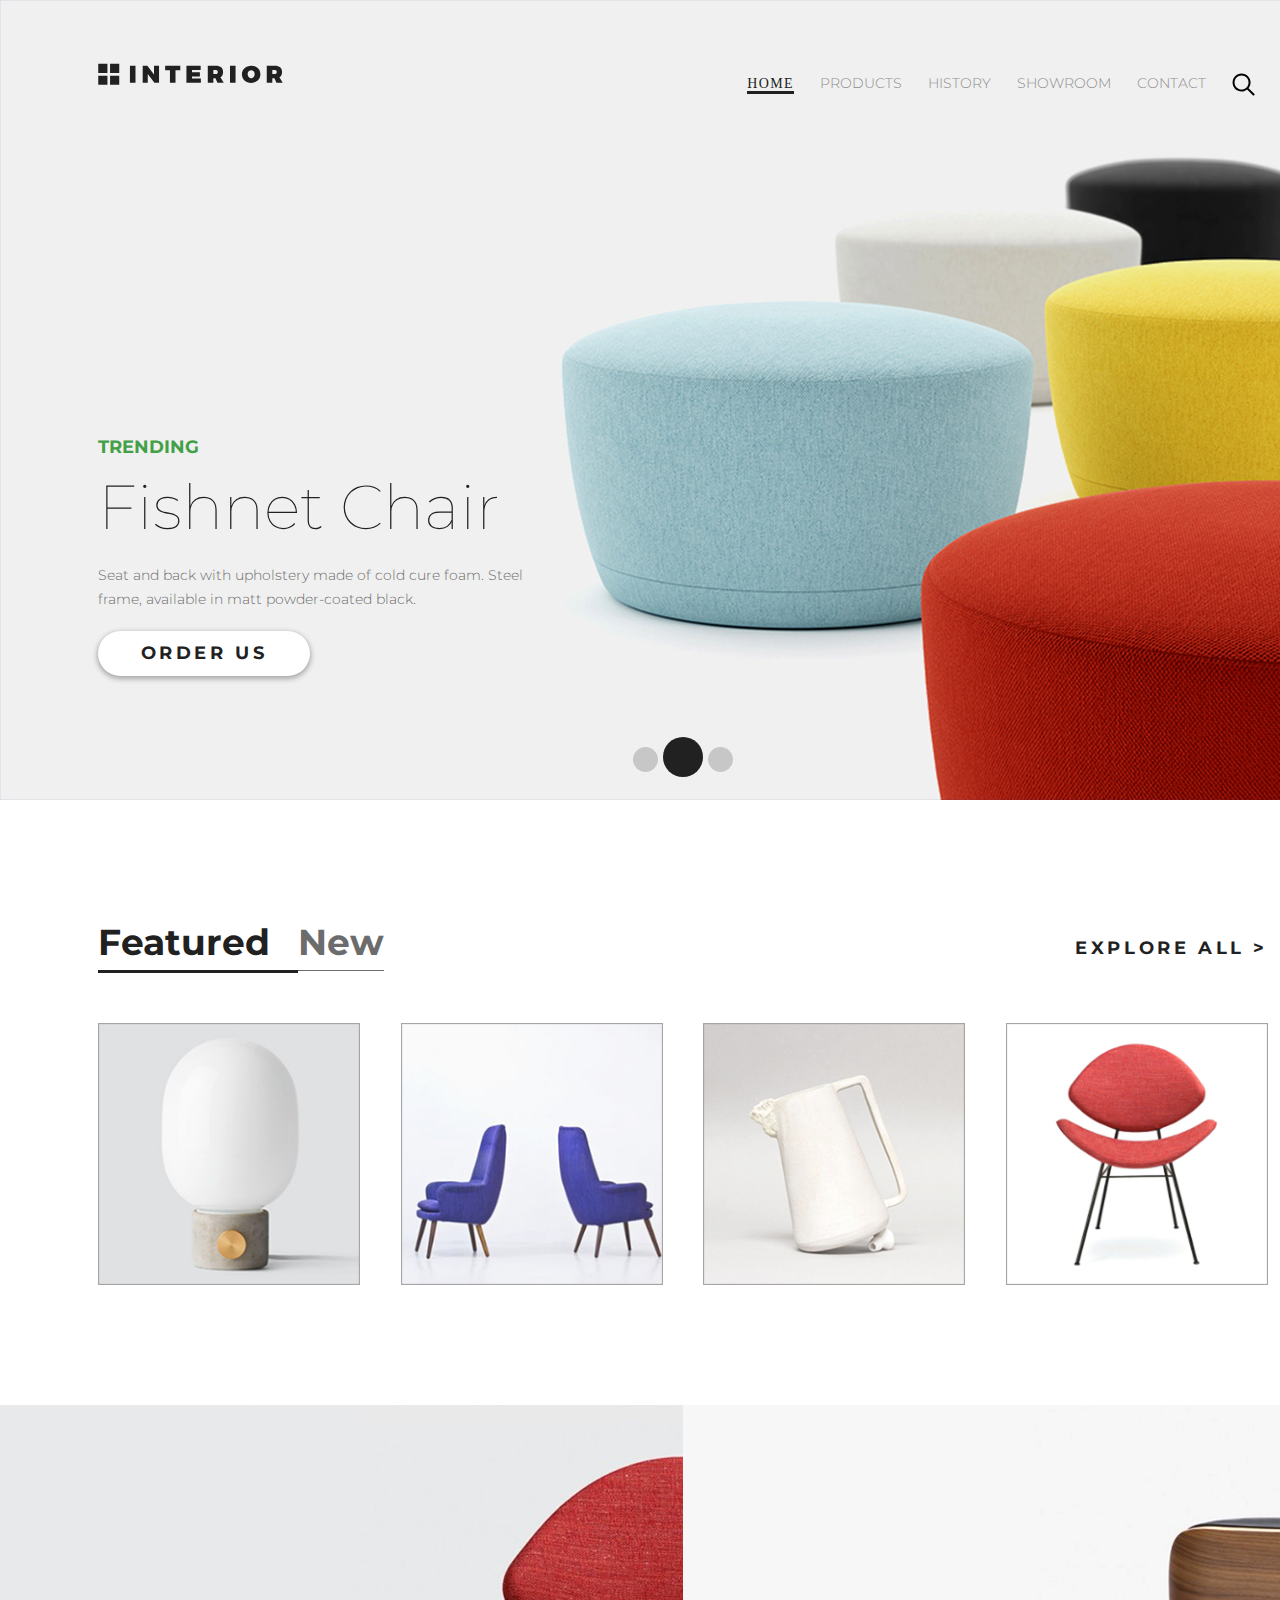
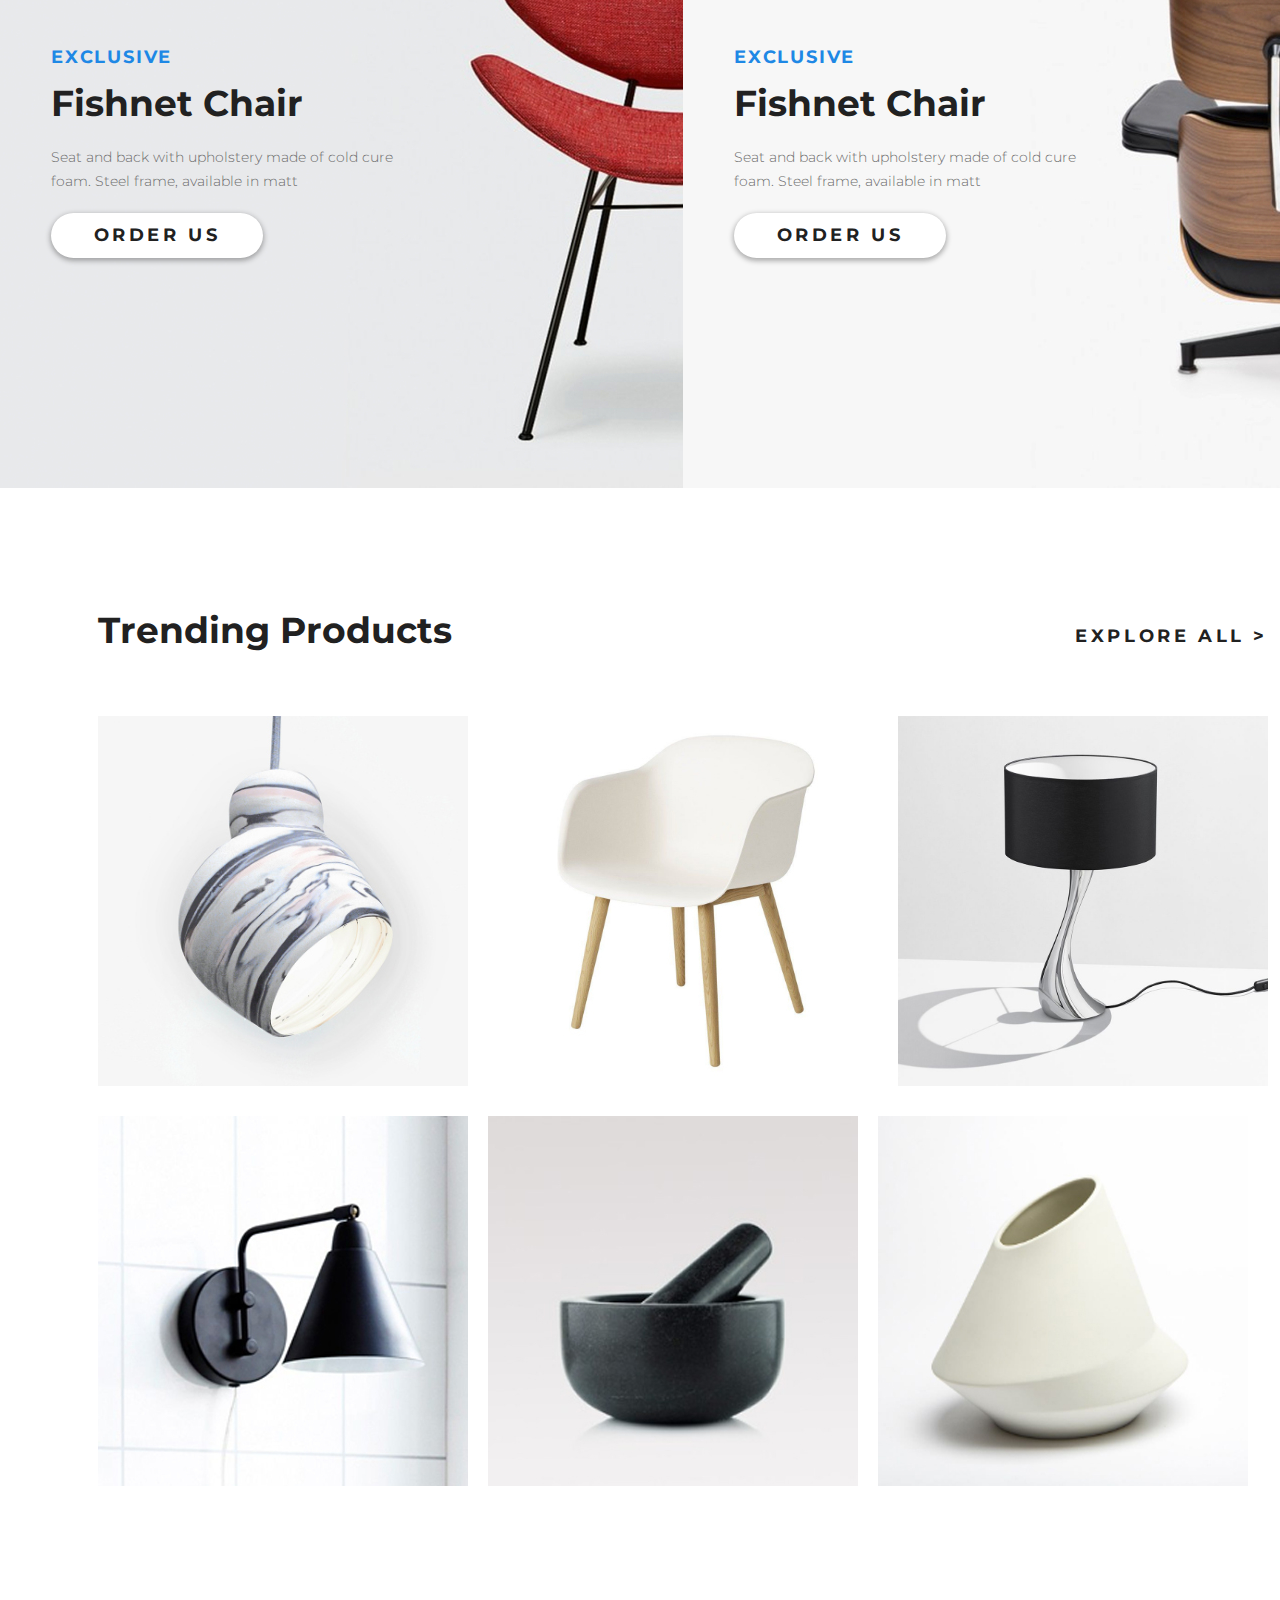
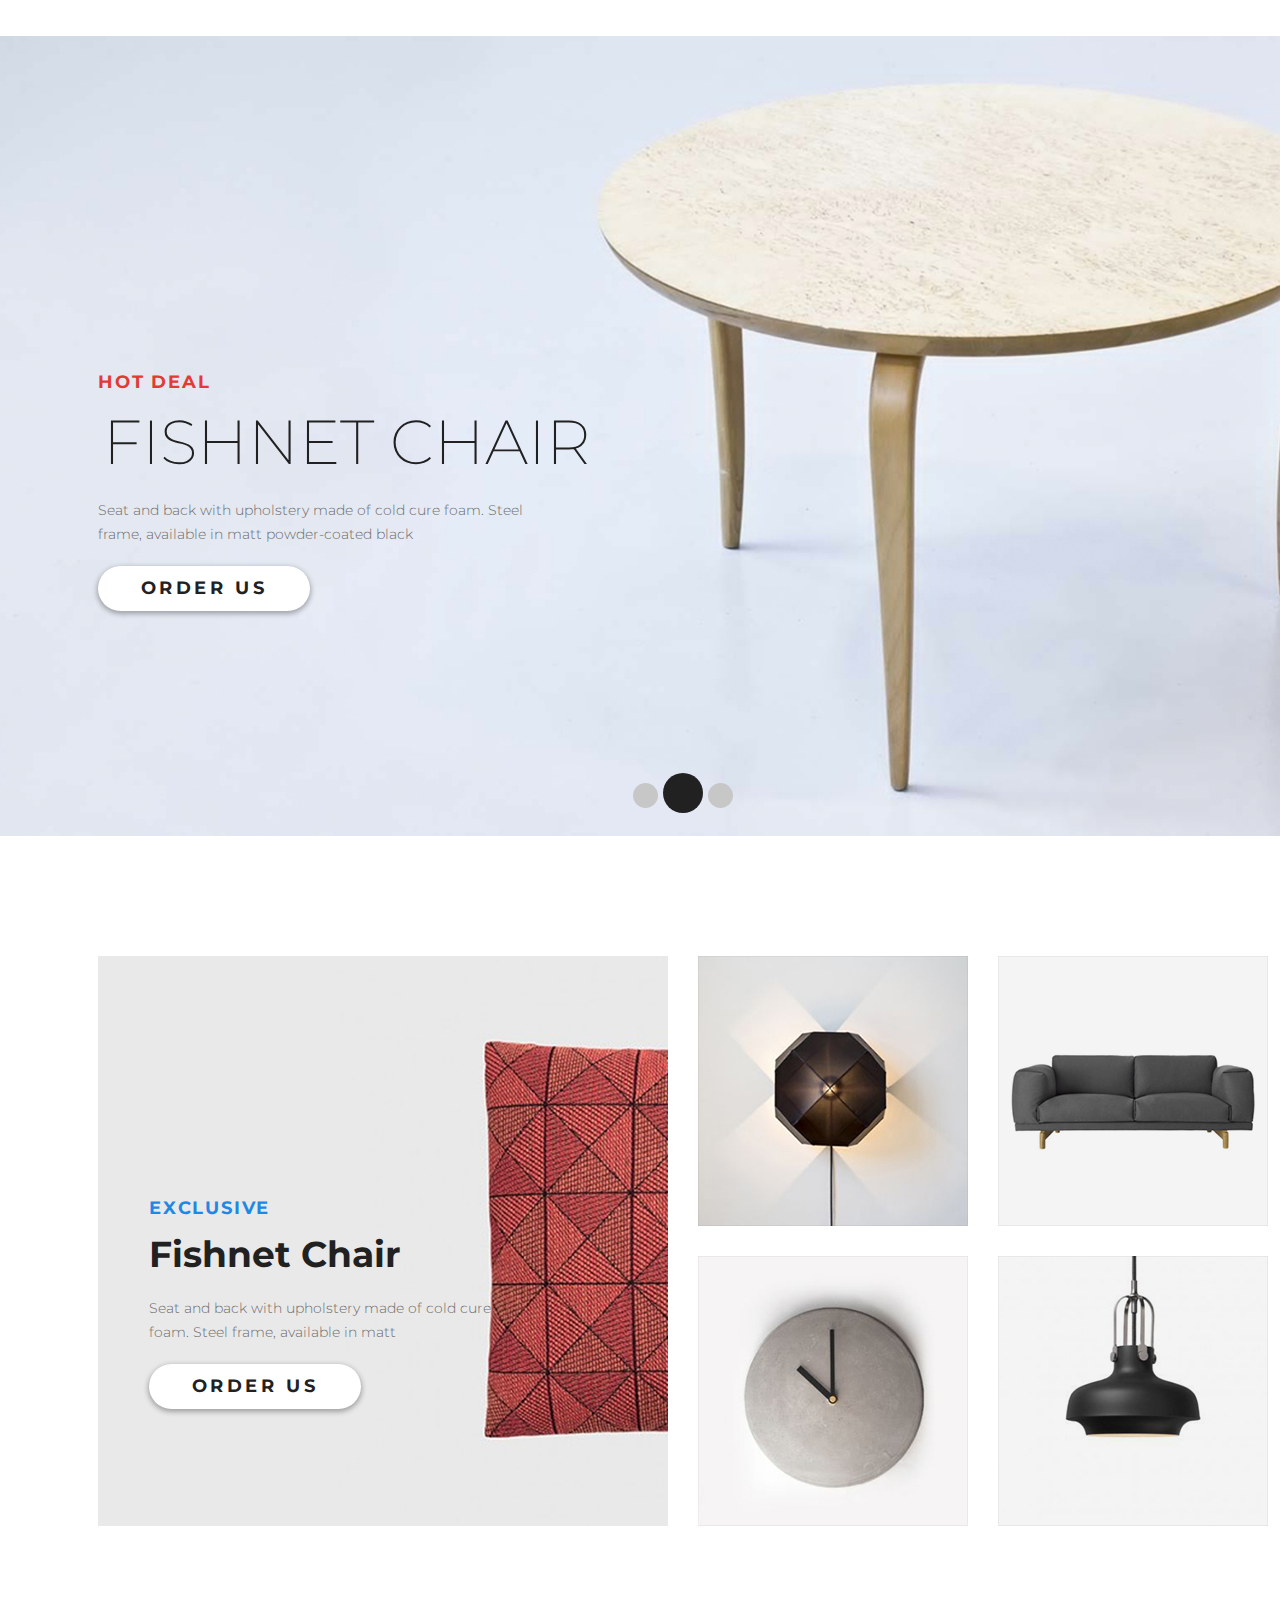
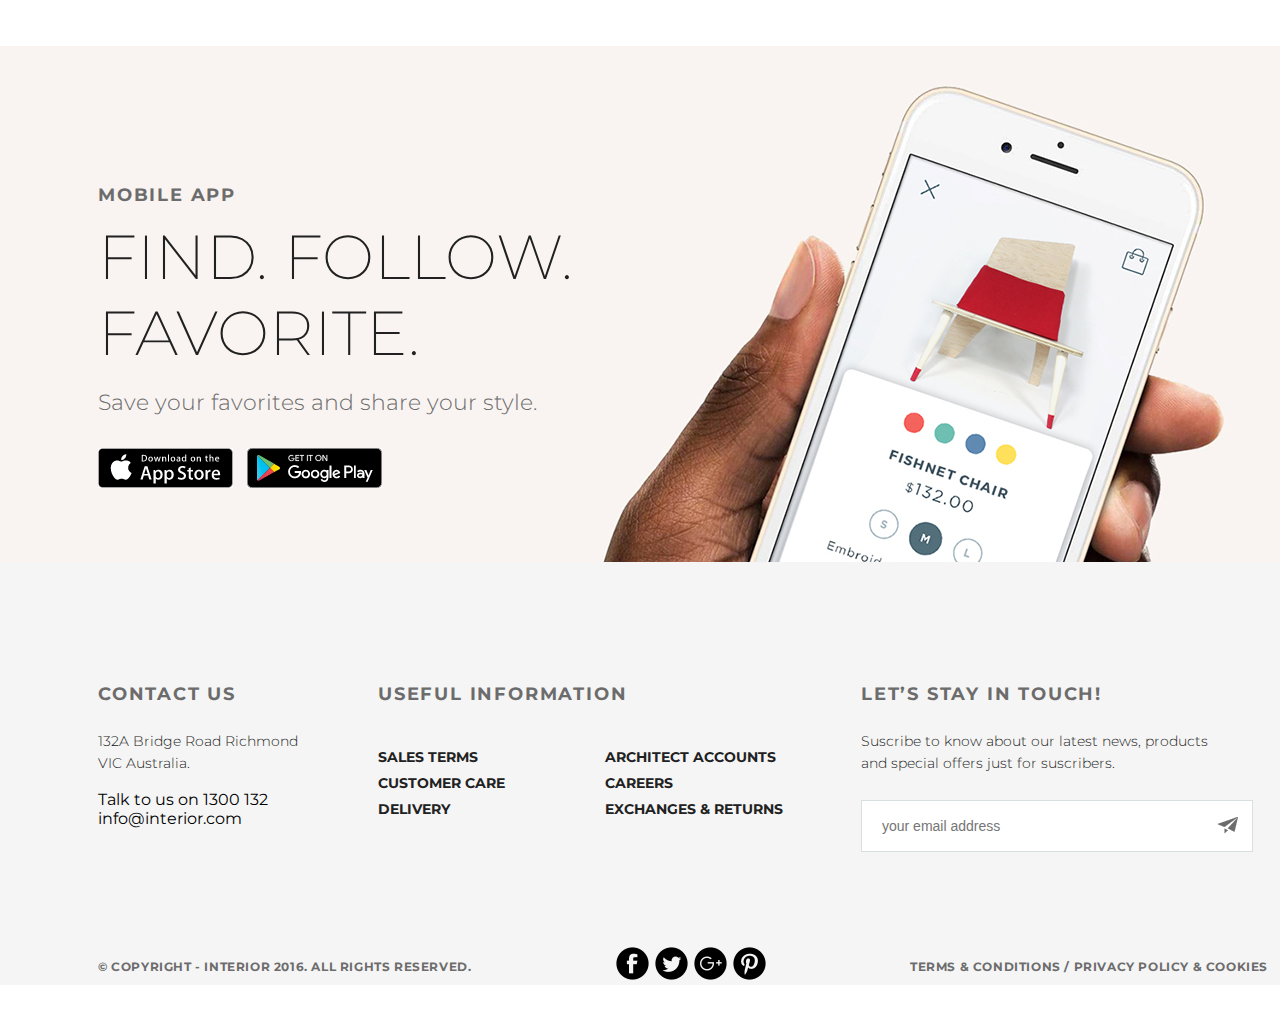
==== index.html @ 8e638a44 "new" ====
<!DOCTYPE html>
<html lang="en">
<head>
    <meta charset="UTF-8">
    <meta name="viewport" content="width=device-width, initial-scale=1.0">
    <link rel="stylesheet" href="css/style.css">
    <link href="https://fonts.googleapis.com/css2?family=Montserrat:wght@100;300;700&display=swap" rel="stylesheet">
    <title>Document</title>
</head>
<body>
    <div class="container clearfix">
        <div class="slaider">
            <header class="clearfix">
                <a href=""><img src="images/logo.svg" alt="logo"></a>
                <ul class="menu clearfix">
                    <li class="menu-list"><a href="index.html" class="menu-link-active">HOME</a></li> 
                    <li class="menu-list"><a href="products.html" class="menu-link">PRODUCTS</a></li>     
                    <li class="menu-list"><a href="#" class="menu-link">HISTORY </a></li>    
                    <li class="menu-list"><a href="showroom.html" class="menu-link">SHOWROOM</a></li>     
                    <li class="menu-list"><a href="Contacts.html" class="menu-link">CONTACT</a></li>
                    <li class="menu-list"><a href="#" class="menu-link"><img src="images/search.svg"></a></li>                    
                </ul>
            </header>
            <div class="slider-text">
                <p class="slider-trending">TRENDING</p>
                <h2 class="slider-h2">Fishnet Chair</h2>
                <p class="slider-content">Seat and back with upholstery made of cold cure foam. Steel frame, available in matt powder-coated black.</p>
                <a href="#" class="button">Order Us</a>
            </div>
            <div class="pagination clearfix"><a href="#" class="circle"></a><a href="#" class="circle-active"></a><a href="#" class="circle"></a>
            </div>
        </div>
        </div>
    </div>
    <div class="container">
        <div class="gallery">
            <div class="upper-menu clearfix">
                <p class="featured"><a href="#"class="featured-link">Featured</a></p>
                <p class="new"><a href="#" class="new-link">New</a></p>
                <p class="explore"><a href="#" class="explore_link">explore all ></a></p>
            </div>
            <div class="photos">
                <div class="pic one">
                    <div class="pic_img">
                        <img src="images/featured-img-1.jpg" width="260" height="260">
                    </div>
                    <div class="pic_content">
                        <a href="#" class="circle-2"><img src="images/arrow.svg"></a>
                        <p class="text-chair">Fishnet Chair</p>
                        <p class="text-seat">Seat and back with upholstery<br>made of cold cure foam</p>
                    </div>
                </div>
                <div class="pic two">
                    <div class="pic_img">
                        <img src="images/product-2.jpg" width="260" height="260">
                    </div>
                    <div class="pic_content">
                        <a href="#" class="circle-2"><img src="images/arrow.svg"></a>
                        <p class="text-chair">Fishnet Chair</p>
                        <p class="text-seat">Seat and back with upholstery<br>made of cold cure foam</p>
                    </div>
                </div>
                <div class="pic tree">
                    <div class="pic_img">
                        <img src="images/product-3.jpg" width="260" height="260">
                    </div>
                    <div class="pic_content">
                        <a href="#" class="circle-2"><img src="images/arrow.svg"></a>
                        <p class="text-chair">Fishnet Chair</p>
                        <p class="text-seat">Seat and back with upholstery<br>made of cold cure foam</p>
                    </div>
                </div>
                <div class="pic four">
                    <div class="pic_img">
                        <img src="images/product-4.jpg" width="260" height="260">
                    </div>
                    <div class="pic_content">
                        <a href="#" class="circle-2"><img src="images/arrow.svg"></a>
                        <p class="text-chair">Fishnet Chair</p>
                        <p class="text-seat">Seat and back with upholstery<br>made of cold cure foam</p>
                    </div> 
                </div>
           </div>
        </div>
    </div>
    <div class="container">
        <div class="two-pic">
            <div class="first-photo photo">
                <div class="first-photo-text">
                    <p class="photo-exclusive">exclusive</p>
                    <h2 class="photo-h2">Fishnet Chair</h2>
                    <p class="photo-content clearfix">Seat and back with upholstery made of cold cure foam. Steel frame, available in matt</p>
                    <a href="#" class="button">Order Us</a>
                </div>
            </div>
            <div class="second-photo photo">
                <div class="first-photo-text">
                    <p class="photo-exclusive">exclusive</p>
                    <h2 class="photo-h2">Fishnet Chair</h2>
                    <p class="photo-content clearfix">Seat and back with upholstery made of cold cure foam. Steel frame, available in matt</p>
                    <a href="#" class="button">Order Us</a>
                </div>
            </div>
        </div>
    </div>
    <div class="container">
        <div class="gallery">
            <div class="upper-menu clearfix">
                <p class="trending">Trending Products</p>
                <p class="explore"><a href="#" class="explore_link">explore all ></a></p>
            </div>
            <div class="photos2 clearfix">
                <div class="pics five"></div>
                <div class="pics six"></div>
                <div class="pics seven"></div>
                <div class="pics eight"></div>
                <div class="pics nine clearfix"></div>
                <div class="pics ten clearfix"></div>
            </div>
        </div>
    </div>
</div>
    <div class="container">
        <div class="slaider2">
            <div class="slider2-text">
                <p class="slider2-Hot">Hot deal</p>
                <h2 class="slider2-h2">Fishnet Chair</h2>
                <p class="slider2-content">Seat and back with upholstery made of cold cure foam. Steel frame, available in matt powder-coated black</p>
                <a href="#" class="button">Order Us</a>
                <div class="pagination clearfix"><a href="#" class="circle"></a><a href="#" class="circle-active"></a><a href="#" class="circle"></a>
                </div>
            </div>
        </div>
    </div>
    <div class="container">
        <div class="gallery">
            <div class="photo-block">
                <div class="first-picture picture">
                    <div class="first-photo-text">
                        <p class="photo-exclusive">exclusive</p>
                        <h2 class="photo-h2">Fishnet Chair</h2>
                        <p class="photo-content clearfix">Seat and back with upholstery made of cold cure foam. Steel frame, available in matt</p>
                        <a href="#" class="button">Order Us</a>
                    </div>
                </div>
                <div class="second-picture picture">
                    <div class="elevel"></div>
                    <div class="twelve"></div>
                    <div class="thirteen"></div>
                    <div class="fourteen"></div>
                </div>
            </div>
        </div>
        <div class="slaider3">
            <div class="slider3-text">
                <p class="slider3-trending">mobile app</p>
                <h2 class="slider3-h2">Find. Follow. Favorite.</h2>
                <p class="slider3-content">Save your favorites and share your style.</p>
                <div class="apss"><a hover="#"></a>
                    <img src="images/app-store.jpg" id="app">
                    <img src="images/google-play.jpg">
                </div>
            </div>
        </div>
        <footer>
            <div class="slaider4">
                <div class="contacts">
                    <p class="contact">Contact Us</p>
                    <p class="adress">132A Bridge Road Richmond VIC 
                    Australia.<br>
                    <p class="talk">Talk to us on 1300 132
                    info@interior.com</p>
                </div>
                <div class="information">
                    <div class="footer__title">
                        Useful Information
                    </div>
                    <div class="footer__links">
                        <div class="footer__links-item">
                            <a href="#"class="footer__link">Sales terms</a><br>
                            <a href="#"class="footer__link">Customer care</a><br>
                            <a href="#"class="footer__link">Delivery</a>
                        </div>
                        <div class="footer__links-item">
                            <a href="#" class="footer__link">Architect accounts</a><br>
                            <a href="#" class="footer__link">Careers</a><br>
                            <a href="#" class="footer__link">Exchanges & returns</a>
                        </div>
                    </div>
                </div>
                            
                
                <div class="lets">
                    <p class="contact">Let’s Stay in Touch!</p>
                    <p class="Suscribe">Suscribe to know about our latest news, products and special offers just for suscribers.</p>
                    <div class="input">
                        <input type="text" class="footer__input" placeholder="your email address">
                        <div class="input__img">
                            <img src="images/message.png" alt="">
                        </div>
                    </div>
                </div>
                </div>
                <div class="last_height">
                    <p class="Copyright">© Copyright - INTERIOR 2016. All Rights Reserved.</p>
                    <div class="last_circle">
                        <img src="images/facebook.png" alt="facebook">
                        <img src="images/twitter.png" alt="twitter">
                        <img src="images/google-plus.png" alt="google-plus">
                        <img src="images/pinterest.png" alt="pinterest">
                    </div>
                    <p class="Terms">Terms & Conditions  /  Privacy policy & Cookies</p>
                </div>
            </div>
        </footer>
    </div>  
</body>
</html>
---- css/style.css ----
*{
    margin: 0;
    padding: 0;
}
body{
    font-family:'Montserrat', sans-serif;
}
.container{
    margin: 0 auto;
    width: 1366px;
}
.clearfix:after{
    content: "";
    display: table;
    clear: both;
}
header{
    padding-top: 63px;
}
.slaider{
    height: 800px;
    background-image: url(../images/slider-img.jpg);
    padding-left: 98px;
    padding-right: 98px;
    position: relative;
    
} 
.menu-list{
    list-style-type: none;
    float: left;
    padding: 10px 13px;
}
.menu-link{
    /* Style for "HOME     P" */
     color: #8c8c8c;
     font-size: 14px;
     font-weight: 300;
     text-transform: uppercase;
     text-decoration: none;
}
.menu-link:hover{
    color: #212121;
}
.menu-link-active{
/* Text style for "HOME" */
    color: #212121;
    font-family: "Montserrat - Bold";
    font-weight: 700;
    letter-spacing: 1.4px;
    border-bottom: 3px solid  #212121;
    font-size: 14px;
    font-weight: 300;
    font-style: bold;
    text-decoration: none;
}
.menu{
    float:right;
}

.slider-trending{
    color: #43a047;
    font-size: 18px;
    font-weight: 700;
    line-height: 48px;
}
.slider-h2{
    /* Style for "Fishnet Ch" */

    color: #212121;
    font-size: 62px;
    font-weight: 100;
    line-height: 72px;
}
.slider-content{
    /* Style for "Seat and b" */

    color: #6c6c6c;
    font-size: 14px;
    font-weight: 300;
    line-height: 24px;
    width:458px;
    margin-top: 20px;
    margin-bottom: 20px;
    line-height: 24px;
}
.slider-text{
    clear: both;
}
.button{
    /* Style for "back" */
    box-shadow: 0 2px 5px 1px rgba(33, 33, 33, 0.35);
    border-radius: 23px;
    text-transform: uppercase;
    font-size: 18px;
    font-weight: 700;
    color: #212121;
    background-color: #ffffff;
    width: 212px;
    height: 45px;
    line-height: 45px;
    text-align: center;
    display: inline-block;
    text-decoration: none;
    letter-spacing: 3.6px;
    
}
.button:hover{
    box-shadow: none;
}
.button:hover::after{
    content: ">";
}
.circle{
    display: inline-block;
    width: 30px;
    height: 30px;
    border-radius: 50%;
    background-color: #c7c7c7;
    margin: 5px;
}
.circle:hover{
    background-color: #212121;
}
.circle-active{
    display: inline-block;
    width: 40px;
    height: 40px;
    border-radius:50%;
    background-color: #212121;
    margin-bottom: 0px;
}
.pagination{
    position: absolute;
    width: 1170px;
    bottom: 19px;
    text-align: center;
}
/*вторая страница ге 4 фотки*/
.gallery{
    padding-left: 98px;
    padding-right: 98px;
    position: relative;
    
} 
.explore{
    float: right;
    /* Style for "explore al" */
    color: #212121;
    font-size: 18px;
    font-weight: 700;
    line-height: 24px;
    text-transform: uppercase;
    /* Text style for "explore al" */
    color: #212121;
    letter-spacing: 3.6px;
    height: 13px;
    padding-top: 16px;
}
.explore_link{
    text-decoration: none;
    color: #212121;
}
.explore_link:hover{
    color: #6c6c6c;
    
}

.new{
    float: left;
    /* Style for "New" */
    color: #6c6c6c;
    font-size: 36px;
    font-weight: 700;
    border-bottom: 1px solid #6c6c6c;
    height: 50px;
    
}
.new-link{
    color: #6c6c6c;
    text-decoration: none;
}
.new-link:hover{
    color: #212121; 
}
.featured{
    width:200px;
    float: left;
    height: 50px;
    /* Style for "Featured" */
    color: #212121;
    font-size: 36px;
    font-weight: 700;
    font-style: bold;
    font-weight: 700;
    border-bottom: 3px solid #212121;
    margin-bottom: 50px;
}
.featured-link{
    color: #212121;
    text-decoration: none; 
}
.upper-menu{
    padding-top: 120px;
}
.pic{
/* Style for "back" */
    width: 260px;
    height: 260px;
    border: 1px solid #9c9c9c;
    background-color: #ffffff;
    opacity: 0.9;
    display: inline-block;
    margin-left: 30px;
    margin: 0;
    position: relative;
}
.photos{
    display: flex;
    justify-content: space-between;
    margin-bottom: 120px;
}

.pic:hover .pic_content{
    opacity: 2;
}
.pic:hover .pic_img{
    opacity: .1;
}
.pic_content{
    position: absolute;
    top:0px;
    opacity: -1;
}
.one{
    display: flex;
    flex-direction: column;
}
.text-chair{
    /* Style for "Fishnet Ch" */
    color: #212121;
    font-size: 22px;
    font-weight: 700;
    line-height: 29.88px;
    text-align: center;
}
.text-seat{
    /* Style for "Seat and b" */
    color: #6c6c6c;
    font-size: 13px;
    font-weight: 300;
    line-height: 21.91px;
    text-align: center;
    width: 206px;
    margin-left: 32px;
    margin-right: 32px;
    margin-top: 15px;
    
}
.circle-2{
/* Style for "back" */
    width: 48px;
    height: 48px;
    border-radius: 50%;
    box-shadow: 0 2px 5px 1px rgba(33, 33, 33, 0.35);
    border-radius: 24px;
    background-color: #ffffff;
    margin-left: 111px;
    margin-top: 62px;
    margin-bottom: 19px;
    display: flex;
    justify-content: center;

}
.arrow{
    text-decoration: none;
}
.two-pic{
    display:flex;
}.photo{
    width: 683px;
    height: 683px;
}
.first-photo{
    background-image: url(../images/promo-img1.jpg);
    background-size: cover;
}
.second-photo{
    background-image: url(../images/promo-img.jpg);
    background-size: cover;
}
.photo-exclusive{
    /* Style for "exclusive" */
    
    color: #1e88e5;
    font-size: 18px;
    font-weight: 700;
    line-height: 48px;
    text-transform: uppercase;
    /* Text style for "exclusive" */
    color: #1e88e5;
    letter-spacing: 1.8px;
}
.first-photo-text{
    margin-top: 228px;
    padding-left: 51px;
}
.photo-h2{
    /* Style for "Fishnet Ch" */
    
    color: #212121;
    font-size: 36px;
    font-weight: 700;
}
.photo-content{
    /* Style for "Seat and b" */
    width: 384px;
    color: #6c6c6c;
    font-size: 14px;
    font-weight: 300;
    line-height: 24.04px;
    margin-bottom: 20px;
    margin-top: 20px;
}
/*четвертая страница где много фоток*/
.trending{
    /* Style for "Trending P" */
    
    color: #212121;
    font-size: 36px;
    font-weight: 700;
    display: inline;
}
.photos2{
    display:flex;
    flex-wrap:wrap;
    justify-content: space-between;
    margin-top: 64px;
    margin-bottom: 120px;
    
}
.pics{
    /* Style for "product-21" */
    width: 370px;
    height: 370px;
    margin-bottom: 30px;
}
.pics:hover{
    opacity: 0.6;
}
.five{
    background-image: url(../images/product-11.jpg);
    background-size: cover;
}
.six{
    background-image: url(../images/product-21.jpg);
    background-size: cover;
}
.seven{
    background-image: url(../images/product-31.jpg);
    background-size: cover;
}
.eight{
    background-image: url(../images/product-41.jpg);
    background-size: cover;
}
.nine{
    background-image: url(../images/product-5.jpg);
    background-size: cover;
}
.ten{
    background-image: url(../images/product-6.jpg);
    background-size: cover;
}
/*страница со вторым большим фото*/
.slaider2{
    height: 800px;
    background-image: url(../images/slider.jpg);
    padding-left: 98px;
    padding-right: 98px;
    position: relative;
} 
.slider2-text{
    padding-top: 322px;
}
.slider2-Hot{
    /* Style for "Hot deal" */

    color: #e53935;
    
    font-size: 18px;
    font-weight: 700;
    line-height: 48px;
    text-transform: uppercase;
    /* Text style for "Hot deal" */
    color: #e53935;
    letter-spacing: 1.8px;
}
.slider2-h2{
    /* Style for "Fishnet Ch" */
    color: #212121;
    font-size: 62px;
    font-weight: 200;
    line-height: 72px;
    text-transform: uppercase;
    padding-left: 5px;
    margin-bottom: 20px;
}
.slider2-content{
    /* Style for "Seat and b" */
    width: 458px;
    color: #6c6c6c;
    font-size: 14px;
    font-weight: 300;
    line-height: 24px;
    margin-bottom: 20px;
}
/* блок где 5 фоток*/

.first-picture{
    background-image: url(../images/product-1-lg.jpg);
    width: 570px;
    height: 570px;
    margin-right: 30px;
}
.photo-block{
    margin-top: 120px;
    display: flex;
    flex-direction: row;
    margin-bottom:120px ;
}
.second-picture{
    display: flex;
    width: 570px;
    height: 570px;
    flex-wrap:wrap;
}
.elevel{
    background-image: url(../images/product-2-sm.jpg);
    width: 270px;
    height: 270px; 
    margin-bottom: 30px;
    margin-right: 30px;
}
.twelve{
    background-image: url(../images/product-3-sm.jpg);
    width: 270px;
    height: 270px; 
    margin-bottom: 30px;
}
.thirteen{
    background-image: url(../images/product-4-sm.jpg);
    width: 270px;
    height: 270px; 
    margin-right: 30px;
}
.fourteen{
    background-image: url(../images/product-5-sm.jpg);
    width: 270px;
    height: 270px; 
}
.slaider3{
    background-image: url(../images/back-img.jpg);
    background-repeat: no-repeat;
    padding-left: 98px;
    padding-right: 98px;
    position: relative;
    height: 516px;
} 
.slider3-text{
padding-top: 125px;
}
.slider3-trending{
/* Style for "mobile app" */
    color: #6c6c6c;
    
    font-size: 18px;
    font-weight: 700;
    line-height: 48px;
    text-transform: uppercase;
    /* Text style for "mobile app" */
    color: #6c6c6c;
    letter-spacing: 1.8px;
    cursor: pointer;
}
.slider3-h2{
    /* Style for "Find. Foll" */
    color: #212121;
    font-size: 62px;
    font-weight: 200;
    text-transform: uppercase;
    width: 700px;
    clear: both;

}
.slider3-content{
/* Style for "Save your" */

   color: #6c6c6c;
   font-size: 22px;
   font-weight: 300;
   line-height: 24px;
   margin-top: 20px;  
}
.apss{
    margin-top: 33px;
    cursor: pointer;
}
#app{
    margin-right: 10px;
}
.contacts{
    padding-top: 120px;
    margin-right: 59px;
    
}
.contact{
    color: #6c6c6c;
    font-size: 18px;
    font-weight: 700;
    line-height: 24px;
    text-transform: uppercase;
    /* Text style for "C, ontact" */
    letter-spacing: 1.8px;
    margin-bottom: 24px; 
}
.information{
    padding-top: 120px;
}
.footer__title{
    /* Style for "Contact Us" */

    color: #6c6c6c;
    font-size: 18px;
    font-weight: 700;
    line-height: 24px;
    text-transform: uppercase;
    /* Text style for "C, ontact" */
    letter-spacing: 1.8px;
    margin-bottom: 24px;
}
.adress{
    /* Style for "132A Bridg" */
    width: 221px;
    height: 60px;
    color: #212121;
    font-size: 14px;
    font-weight: 300;
    line-height: 22px;
}
.slaider4{
    padding-left: 98px;
    padding-right: 98px;
    position: relative;
    display: flex;
    flex-direction: row;
    height: 384px;
    background-color: #f5f5f5;
}
#contacts_link{
    text-decoration: none;
}
.sales{
    /* Style for "Sales term" */

    color: #212121;
    font-size: 14px;
    font-weight: 700;
    line-height: 26px;
    text-transform: uppercase;
    /* Text style for "Sales term" */
    letter-spacing: 0.7px;
    width: 150px;
    height: 62px;
}
.talk{
    margin-top: 0.1px;
    width: 221px;
}
.footer__links{
    display: flex;
    padding-top: 15px;
}
.footer__links-item:first-child{
    padding-right: 100px;
}
.footer__link{
    text-decoration: none;
    font-size: 14px;
    color: rgb(33, 33, 33);
    font-weight: bold;
    text-transform: uppercase;
    line-height: 1.857;
}
.footer__link:hover{
    text-decoration: underline;
}
.careers{
    /* Style for "Architect" */
    width: 187px;
    color: #212121;
    font-size: 14px;
    font-weight: 700;
    line-height: 26px;
    text-transform: uppercase;
    /* Text style for "Architect" */
    letter-spacing: 0.7px;
}
.Architect{
    padding-top: 143px;
}
.lets{
    padding-top: 120px;
    margin-left: 78px;
}
.Suscribe{
    /* Style for "Suscribe t" */
    width: 375px;
    color: #212121;
    font-size: 14px;
    font-weight: 300;
    line-height: 22px;
    margin-bottom: 26px;
}
.footer__input{
    font-size: 14px;
    line-height: 1.571;
    color: #808080;
    width: 320px;
    height: 50px;
    background-color: #fff;
    border: 1px solid #d9dee1;
    padding-left: 20px;
    border-right: none;
    outline: none;
    display: block;
}
.footer__input:focus{
    font-size: 18px;
    color: #808080;
}
.input__img{
    width: 50px;
    background-color: #fff;
    border: 1px solid #d9dee1;
    border-left: none;
    text-align: center;
    padding-top: 16px;
    cursor: pointer;
}
.input__img:hover{
    background-color: rgb(221, 216, 216);
}
.input{
    display: flex;
}
.last_height{
    padding-left: 98px;
    padding-right: 98px;
    display: flex;
    flex-direction: row;
    justify-content: space-between;
    align-content: flex-end;
    margin-bottom: 30px;
    background-color: #f5f5f5;
}
.last_circle > img{
    cursor: pointer;
}
.circle{
    display: inline-block;
    /* Style for "" */
width: 25px;
height: 25px;
color: #6c6c6c;
font-size: 28px;
font-weight: 400;
line-height: 26px;
text-transform: uppercase;
/* Text style for ", " */
letter-spacing: 5.6px;
}
.circle-active{
    display: inline-block;
    width: 40px;
    height: 40px;
    border-radius:50%;
    background-color: #212121;
    margin-bottom: 0px;
}
.Copyright{
    padding-top: 8px;
    /* Style for "© Copyrigh" */
    color: #6c6c6c;
    font-size: 12px;
    font-weight: 700;
    line-height: 26px;
    text-transform: uppercase;
    /* Text style for "©,  Copyri" */
    letter-spacing: 0.6px;
}
.Terms{
    padding-top: 8px;
     /* Style for "© Copyrigh" */
     color: #6c6c6c;
     font-size: 12px;
     font-weight: 700;
     line-height: 26px;
     text-transform: uppercase;
     /* Text style for "©,  Copyri" */
     letter-spacing: 0.6px;
}
.slaider5{
    padding-left: 98px;
    padding-right: 98px;
    position: relative;
    display: flex;
    flex-direction: row;
    height: 384px;
    background-color: #f5f5f5;
}
.contacts-menu{
    display: flex;
    justify-content: space-between;
    width:1170px;
    flex-wrap:wrap;
}
.contacts_us{
    /* Style for "Contact Us" */

    color: #212121;
    font-size: 62px;
    font-weight: 200;
    line-height: 72px;
    margin-top: 171px;
}
header{
    height: 360px;
}
.photos_contacts{
    display: flex;
    margin-top: 171px;
    margin-bottom: 122px;
}
.contacts_style{
    /* Style for "back" */
     width: 370px;
     height: 370px;
     border: 1px solid #9c9c9c;
}
.pic_one_contacts{
    margin-right: 30px;
    display: flex;
    flex-direction: column;
}
.pic_two_contacts {
    margin-right: 30px;
}
#logo_contatcs{
    width: 52px;
    height: 48px;
    padding-left: 155px;
    margin-top: 48px;
}
.text-contacts{
    display: flex;
    width: 280px;
    height: 138px;
    flex-direction: column;
    padding-left: 40px;
    padding-top: 23px;
    text-align: center;
    line-height: 20px;
}
.phone{
    width: 271px;
    height: 138px;
    color: #6c6c6c;
    font-size: 14px;
    font-weight: 700;
    line-height: 20px;
}
.numbers{
    color: #212121;
    font-family: "Montserrat - Bold";
    font-weight: 700;
    margin-bottom: 5px;
    
}
/*продукты*/
.slaider6{
    padding-left: 98px;
    padding-right: 98px;
    position: relative;
    background-color: #ffffff;
}
.header-products{
    height: 119px;
    display: flex;
    flex-direction: row;
    
}
.menu_down{
    display: flex;
    list-style-type: none;
    width: 647px;
    height: 13px;
    justify-content: space-between;
    margin-left: 360px;
    padding-top: 28px;
    
}
.menu_down_list{
    color: #6c6c6c;
    font-size: 18px;
    font-weight: 500;
    color: #212121;
}
.menu_down_link_active{
    color: #6c6c6c;
    font-size: 18px;
    font-weight: 700;
    color: #212121;

}
.menu_down_link:hover{
    color: #212121;
    font-weight: 700;
}
.menu_down_link_active{
    text-decoration: none;
    color: #212121;
}
.menu_down_link{
    text-decoration: none;
    color: #212121;
}
.slaider7{
    height: 75px;
    background-color: #f5f5f5;
}

.products-photo{
    background-image: url(../images/slider1.jpg);  
    background-repeat: no-repeat;
    background-size: cover;
}
.money{
    /* Style for "$ 36.7/sq" */

color: #212121;
font-size: 36px;
display: inline-block;
}
.money2{
    color: #212121;
    font-family: Gotham;
    font-size: 48px;
    font-weight: 300;
    line-height: 48.02px;
    display: inline-block;
    text-align: center;
}
.money_products{
    padding-left: 170px;
}
.button2{
  /* Style for "back" */
     box-shadow: 0 2px 5px 1px rgba(33, 33, 33, 0.35);
     border-radius: 50px;
     text-transform: uppercase;
     font-size: 18px;
     font-weight: 700;
     color: #212121;
     background-color: #f44336;
     width: 510px;
     height: 71px;
     line-height: 45px;
     text-align: center;
     display: inline-block;
     text-decoration: none;
     letter-spacing: 3.6px;
     margin-top: 31px;
     margin-bottom: 49px;
}
.button2:hover{
    box-shadow: none;
}
.Order:hover::after{
    content: ">";
}
.Order{
    color: honeydew;
    font-size: 22px;
    font-weight: 600;
    line-height: 24.01px;
    letter-spacing: 4.4px;
    margin-top: 24px;
}
.products_text{
    /* Style for "The majest" */
   width: 430px;
   color: #212121;
   font-size: 16px;
   font-weight: 300;
   line-height: 24.01px;
   /* Text style for "The majest" */
   letter-spacing: 0.4px;
   margin-bottom: 15px;
}
.two-pic2{
    display: flex;
    margin-top: 40px;
    position: relative;
}
.first-photo-text2{
    padding-left: 51px;
    padding-top: 47px;
   
}
.product{
    margin-bottom: 36px;
    padding-left: 195px;
}
.products_bigtext{
    display: flex;
    flex-direction: column;
    width: 499px;
    height: 244px;
    align-content:space-between;
}
.products_h2{
    padding-left: 120px;
    padding-left: 125px;
}
.trolley{
    position: absolute;
    bottom: -70px;
    left: 248px;
    cursor: pointer;
}
.product_upper_menu{
    margin-top: 245px;
}
.trending{
    cursor: pointer;
}
.slaider8{
    height: 75px;
    width: 1178px;
    margin: 0 auto;
}
.SHOWROOM{
    margin-left: 0;
    list-style-type: none;
    width: 647px;
    height: 13px;
    
    padding-top: 71px;
    
    display: flex;
   
    
}
.menu_down_link_active2{
    text-decoration: none;
    color: #212121;
    border-bottom: 3px solid #212121;
    display: block;
    width: 78px;
}
.show{
    border-bottom: 1px solid #6c6c6c;
    width: 300px;
    padding-left: 32px;
}
.show2{
    border-bottom: 1px solid #6c6c6c;
    width: 500px;
    padding-left: 32px;
}
.show3{
    padding-left: 32px;
}
.arrow2 img{
    width: 30px;
    height: 29px;
    display: flex;
    padding-left: 674px;
    margin-bottom: 140px;
    cursor: pointer;
}
.numbers:hover{
text-decoration: underline;
}
.poster-text{
    display: flex;
    flex-direction: column;
    justify-content: center;
}
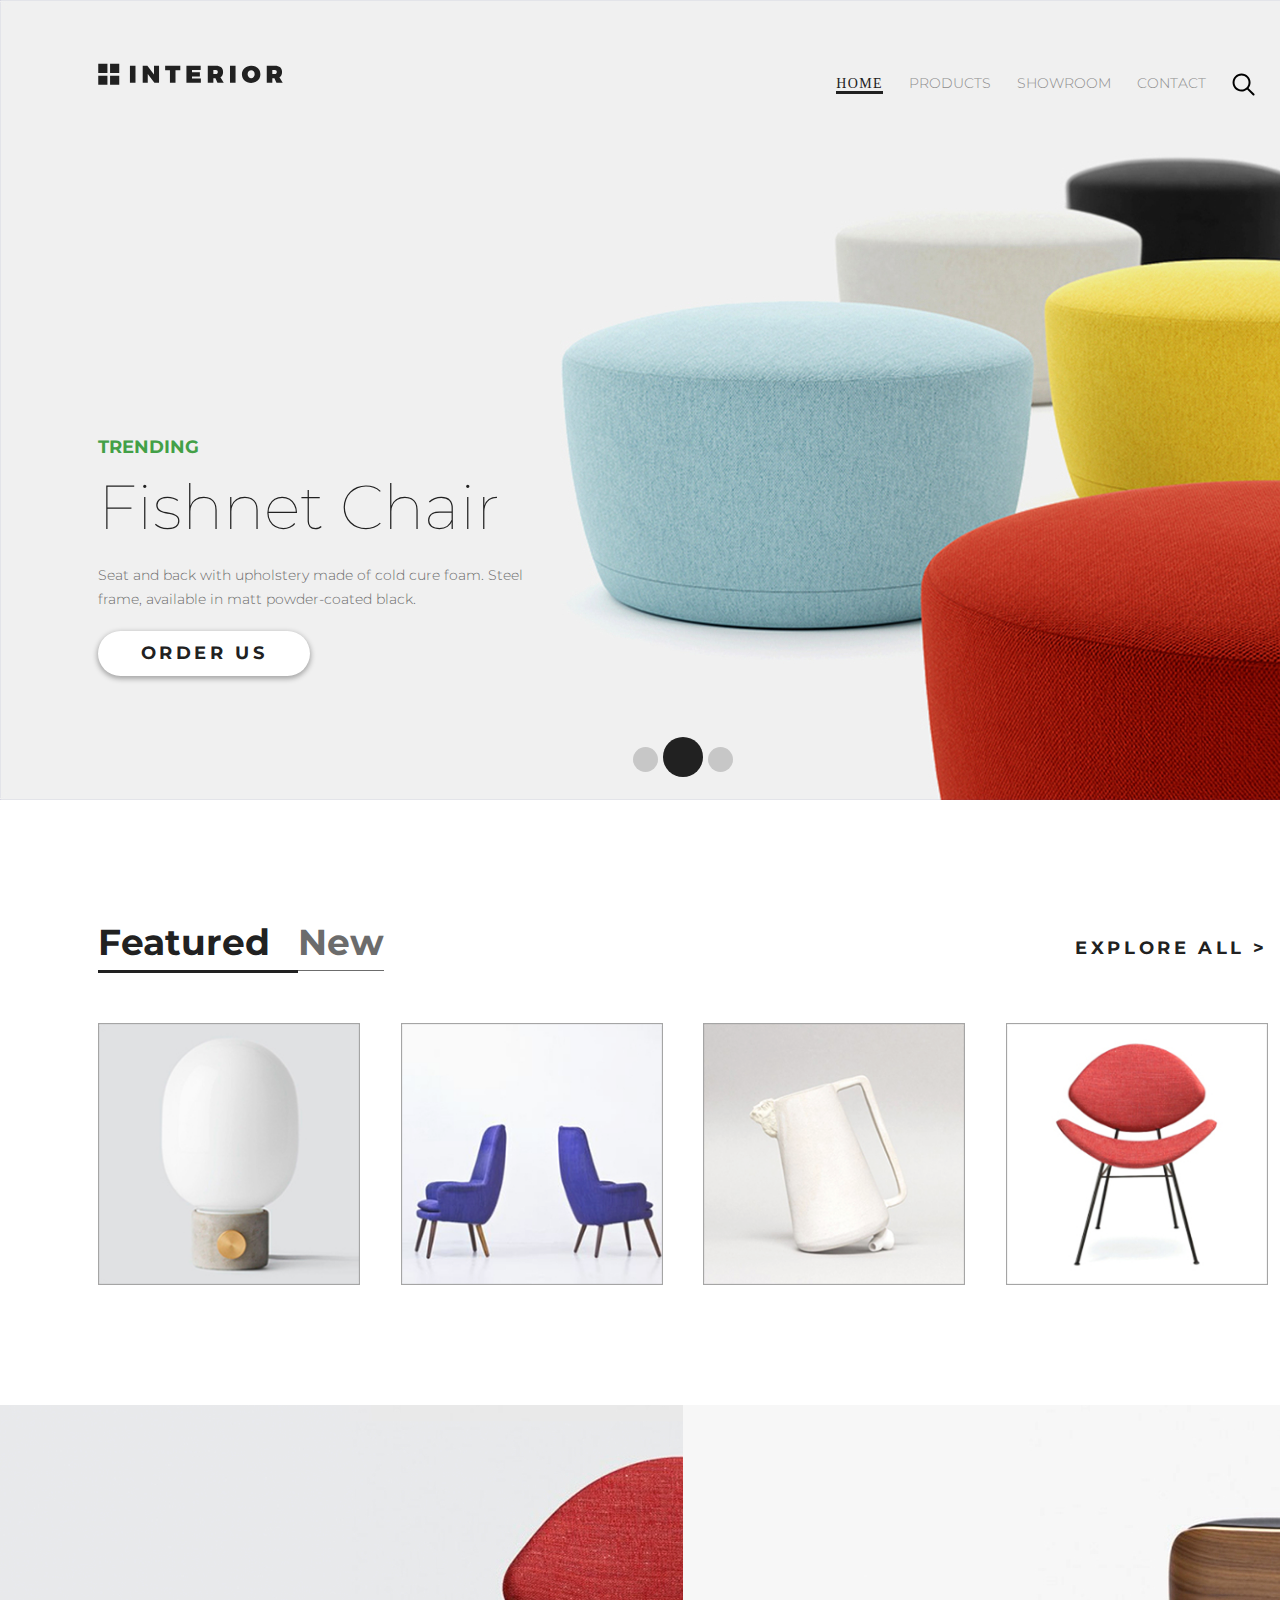
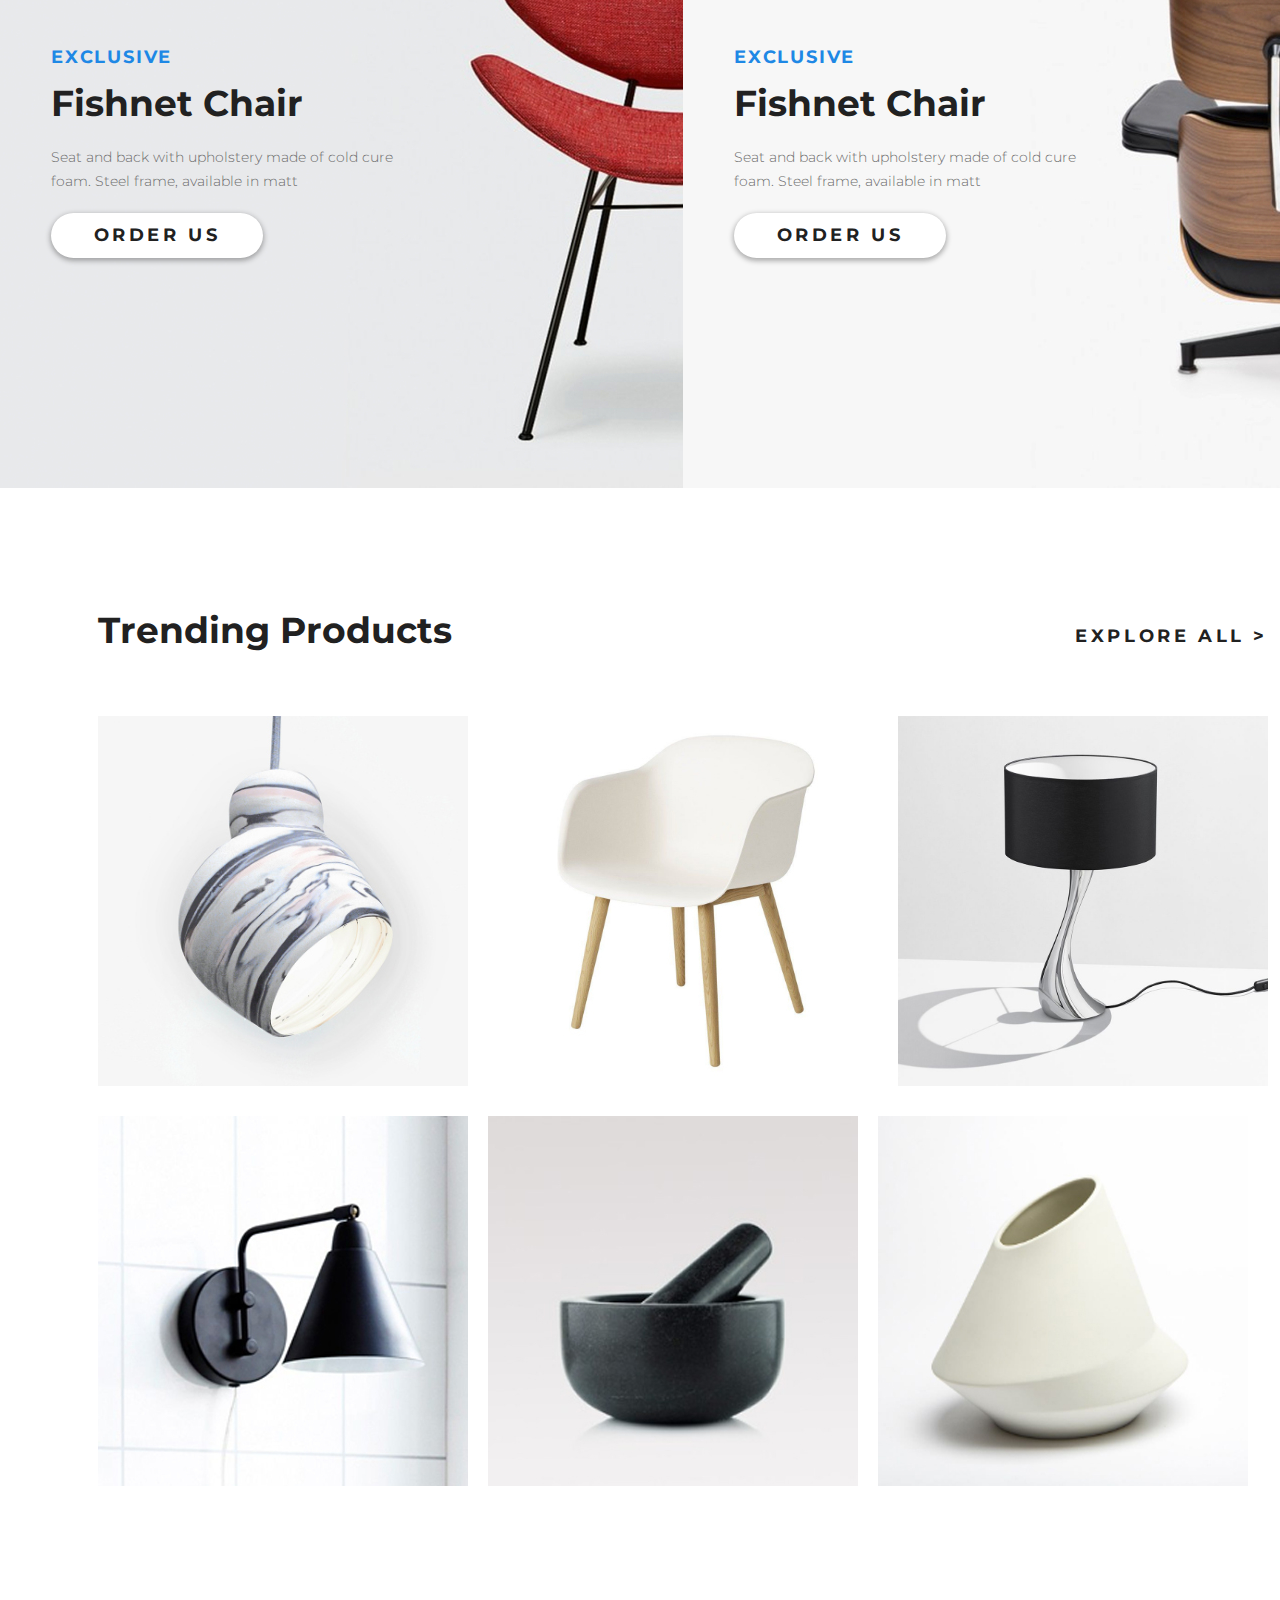
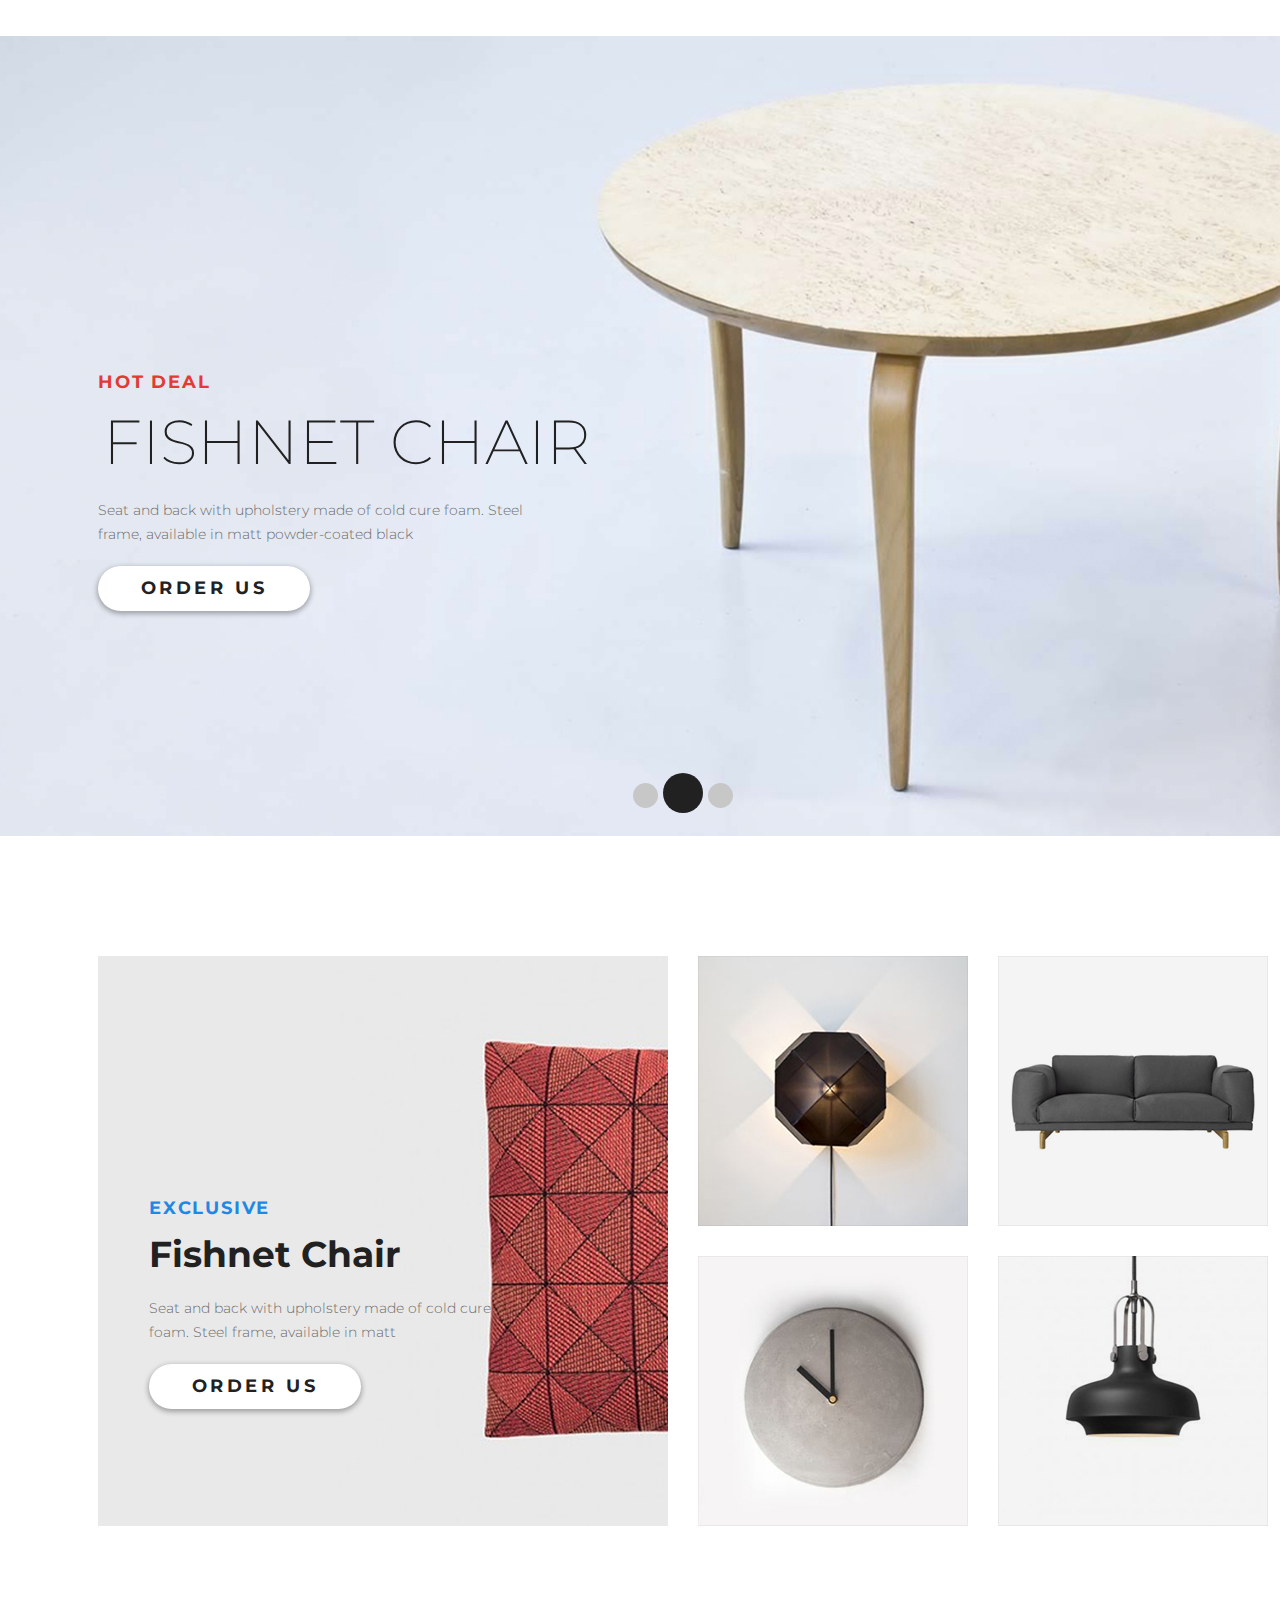
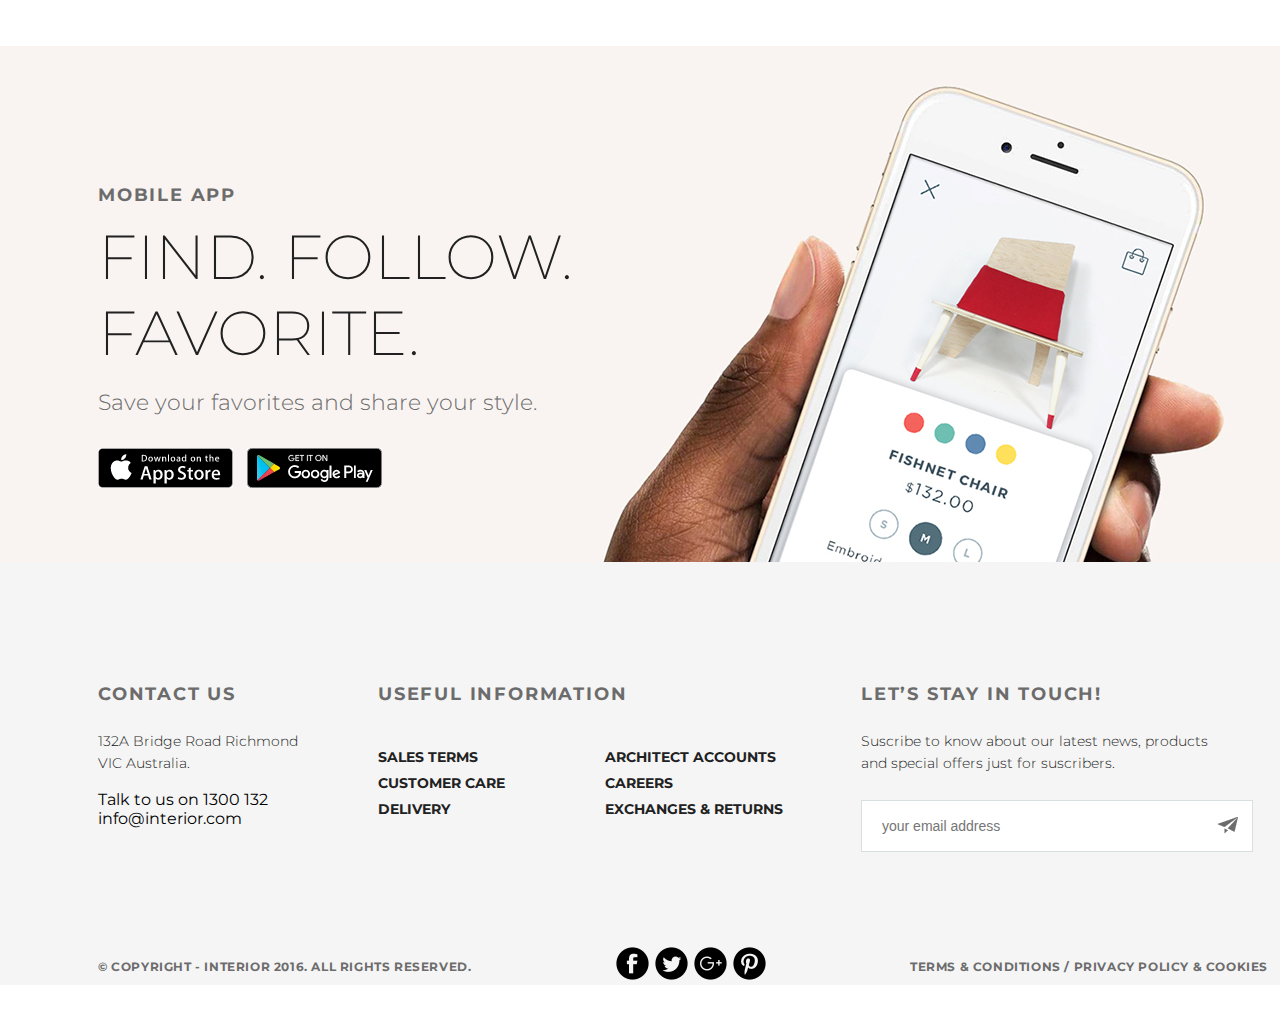
==== commit bb6e3ed4: "Update index.html" ====
--- a/index.html
+++ b/index.html
@@ -14,8 +14,7 @@
                 <a href=""><img src="images/logo.svg" alt="logo"></a>
                 <ul class="menu clearfix">
                     <li class="menu-list"><a href="index.html" class="menu-link-active">HOME</a></li> 
-                    <li class="menu-list"><a href="products.html" class="menu-link">PRODUCTS</a></li>     
-                    <li class="menu-list"><a href="#" class="menu-link">HISTORY </a></li>    
+                    <li class="menu-list"><a href="products.html" class="menu-link">PRODUCTS</a></li> 
                     <li class="menu-list"><a href="showroom.html" class="menu-link">SHOWROOM</a></li>     
                     <li class="menu-list"><a href="Contacts.html" class="menu-link">CONTACT</a></li>
                     <li class="menu-list"><a href="#" class="menu-link"><img src="images/search.svg"></a></li>                    
@@ -215,4 +214,4 @@
         </footer>
     </div>  
 </body>
-</html>+</html>
